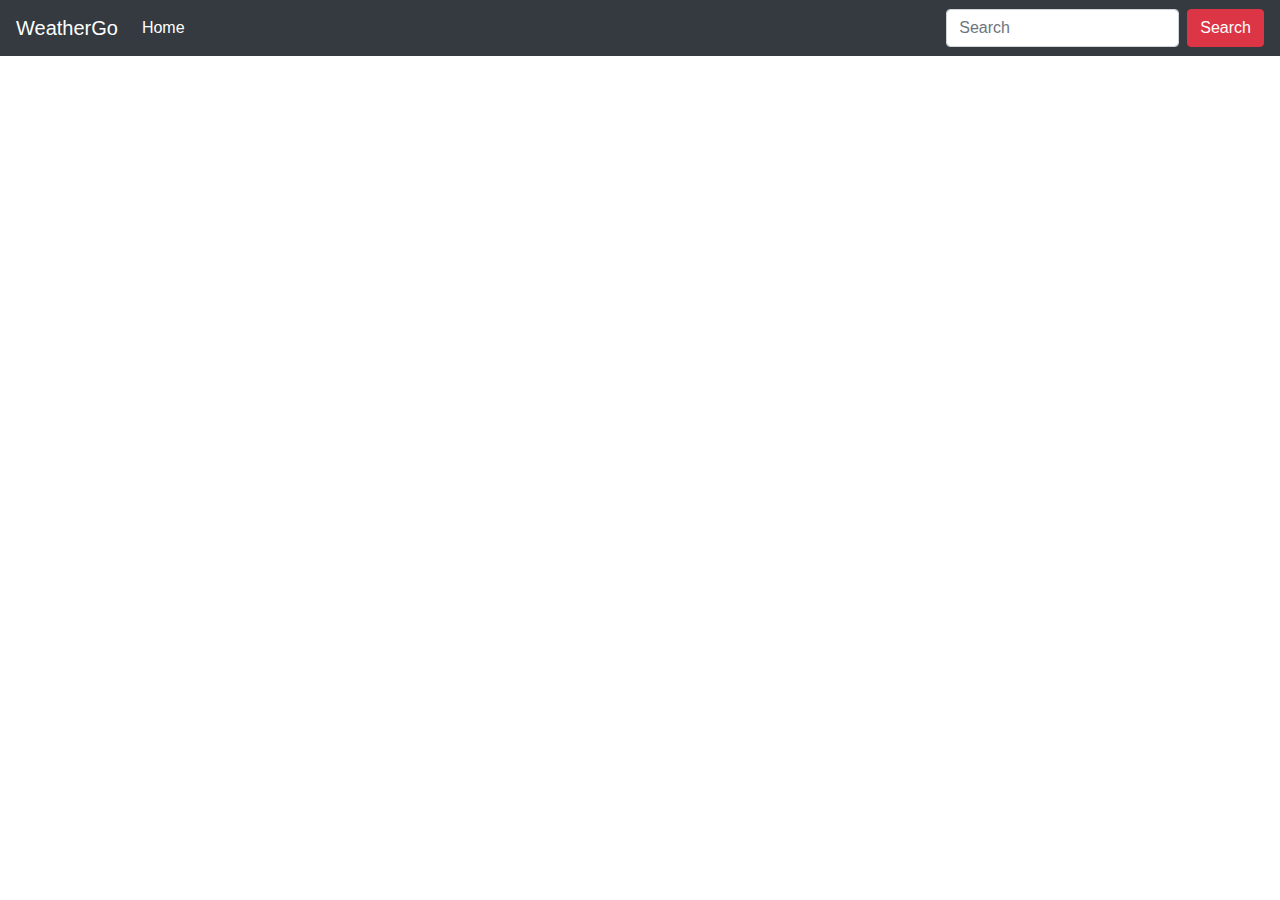
==== index.html @ 45922841 "structing files" ====
<!doctype html>
<html lang="en">
  <head>
    <!-- Required meta tags -->
    <meta charset="utf-8">
    <meta name="viewport" content="width=device-width, initial-scale=1, shrink-to-fit=no">

    <!-- Bootstrap CSS -->
    <link rel="stylesheet" href="https://cdn.jsdelivr.net/npm/bootstrap@4.0.0/dist/css/bootstrap.min.css" integrity="sha384-Gn5384xqQ1aoWXA+058RXPxPg6fy4IWvTNh0E263XmFcJlSAwiGgFAW/dAiS6JXm" crossorigin="anonymous">
    <link rel="stylesheet" href="/css/index.css">
    <link rel="shortcut icon" href="/Images/favIcon.png" type="image/x-icon">
    <title>Live Weather Forcasting</title>
  </head>
  <body>
    <header>
        <nav class="navbar navbar-expand-lg navbar-dark bg-dark">
            <a class="navbar-brand" href="#">WeatherGo</a>
            <button class="navbar-toggler" type="button" data-toggle="collapse" data-target="#navbarSupportedContent" aria-controls="navbarSupportedContent" aria-expanded="false" aria-label="Toggle navigation">
              <span class="navbar-toggler-icon"></span>
            </button>
          
            <div class="collapse navbar-collapse" id="navbarSupportedContent">
              <ul class="navbar-nav mr-auto">
                <li class="nav-item active">
                  <a class="nav-link" href="#">Home <span class="sr-only">(current)</span></a>
                </li>
              </ul>
              <form class="form-inline my-2 my-lg-0">
                <input class="form-control mr-sm-2" type="search" placeholder="Search" aria-label="Search">
                <button class="btn btn-danger my-2 my-sm-0" type="submit">Search</button>
              </form>
            </div>
          </nav>
    </header>
  </body>
    <!-- Optional JavaScript -->
    <!-- jQuery first, then Popper.js, then Bootstrap JS -->
    <script src="/Js/index.js"></script>
    <script src="https://code.jquery.com/jquery-3.2.1.slim.min.js" integrity="sha384-KJ3o2DKtIkvYIK3UENzmM7KCkRr/rE9/Qpg6aAZGJwFDMVNA/GpGFF93hXpG5KkN" crossorigin="anonymous"></script>
    <script src="https://cdn.jsdelivr.net/npm/popper.js@1.12.9/dist/umd/popper.min.js" integrity="sha384-ApNbgh9B+Y1QKtv3Rn7W3mgPxhU9K/ScQsAP7hUibX39j7fakFPskvXusvfa0b4Q" crossorigin="anonymous"></script>
    <script src="https://cdn.jsdelivr.net/npm/bootstrap@4.0.0/dist/js/bootstrap.min.js" integrity="sha384-JZR6Spejh4U02d8jOt6vLEHfe/JQGiRRSQQxSfFWpi1MquVdAyjUar5+76PVCmYl" crossorigin="anonymous"></script>
</html>
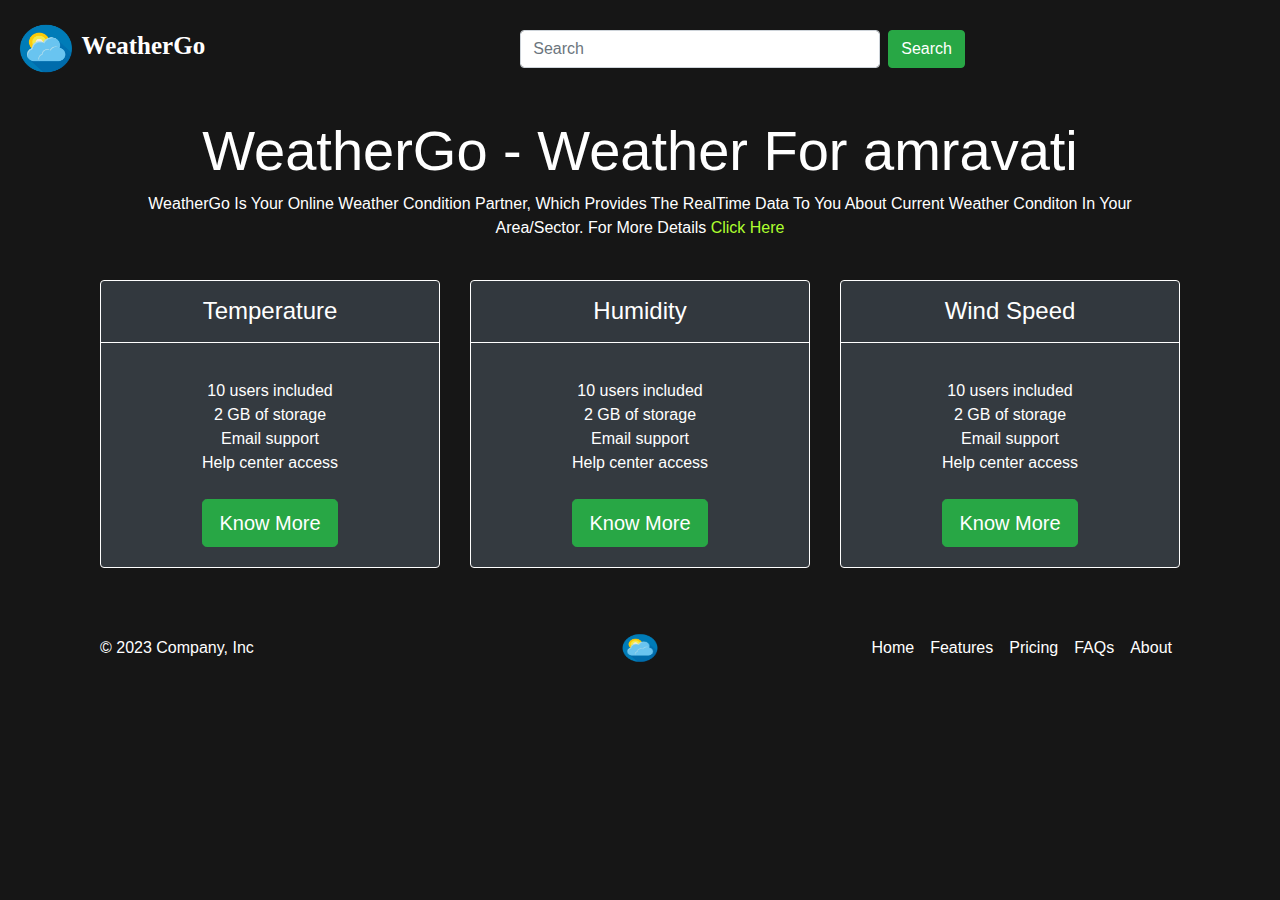
==== commit 7a70d85b: "UI Done" ====
--- a/index.html
+++ b/index.html
@@ -9,29 +9,110 @@
     <link rel="stylesheet" href="https://cdn.jsdelivr.net/npm/bootstrap@4.0.0/dist/css/bootstrap.min.css" integrity="sha384-Gn5384xqQ1aoWXA+058RXPxPg6fy4IWvTNh0E263XmFcJlSAwiGgFAW/dAiS6JXm" crossorigin="anonymous">
     <link rel="stylesheet" href="/css/index.css">
     <link rel="shortcut icon" href="/Images/favIcon.png" type="image/x-icon">
-    <title>Live Weather Forcasting</title>
+    <title>WeatherGo - Live Forcasting & Updates</title>
   </head>
   <body>
     <header>
-        <nav class="navbar navbar-expand-lg navbar-dark bg-dark">
-            <a class="navbar-brand" href="#">WeatherGo</a>
+        <nav class="navbar navbar-expand-lg navbar-dark bg-transparent my-2">
+            <a class="navbar-brand" href="/index.html"><img class="bi me-2" width="60" height="55" src="/Images/favIcon.png" alt=""> <b class="logoText">WeatherGo</b></a>
             <button class="navbar-toggler" type="button" data-toggle="collapse" data-target="#navbarSupportedContent" aria-controls="navbarSupportedContent" aria-expanded="false" aria-label="Toggle navigation">
               <span class="navbar-toggler-icon"></span>
             </button>
-          
-            <div class="collapse navbar-collapse" id="navbarSupportedContent">
-              <ul class="navbar-nav mr-auto">
-                <li class="nav-item active">
-                  <a class="nav-link" href="#">Home <span class="sr-only">(current)</span></a>
-                </li>
-              </ul>
+      
+            <div class="collapse navbar-collapse align-items-center justify-content-center" id="navbarSupportedContent">
               <form class="form-inline my-2 my-lg-0">
-                <input class="form-control mr-sm-2" type="search" placeholder="Search" aria-label="Search">
-                <button class="btn btn-danger my-2 my-sm-0" type="submit">Search</button>
+                <input class="form-control mr-sm-2" style="width: 360px;" type="search" placeholder="Search" aria-label="Search">
+                <button class="btn btn-success my-2 my-sm-0" type="submit">Search</button>
               </form>
             </div>
           </nav>
     </header>
+
+    <section>
+      <div class="container">      
+      <div class="container py-1">
+          <div class="pricing-header p-3 pb-md-4 mx-auto text-center">
+            <h1 class="display-4 fw-normal text-body-emphasis extra0">WeatherGo - Weather For <SPan id="">amravati</SPan></h1>
+            <p class="fs-5 text-body-secondary extra0">WeatherGo Is Your Online Weather Condition Partner, Which Provides The RealTime Data To You About Current Weather Conditon In Your Area/Sector. For More Details <a class="mdet" href="/guide.html">Click Here</a></p>
+          </div>
+      
+        <main>
+          <div class="row row-cols-1 row-cols-md-3 mb-3 text-center">
+            <div class="col">
+              <div class="bg-dark text-white card mb-4 rounded-3 shadow-sm border-white">
+                <div class="card-header py-3 text-bg-primary border-white">
+                  <h4 class="my-0 fw-normal">Temperature</h4>
+                </div>
+                <div class="card-body">
+                  <h1 class="card-title pricing-card-title"><small class="text-body-secondary fw-light"></small></h1>
+                  <ul class="list-unstyled mt-3 mb-4">
+                    <li>10 users included <span id=""></span></li>
+                    <li>2 GB of storage <span id=""></span></li>
+                    <li>Email support <span id=""></span></li>
+                    <li>Help center access <span id=""></span></li>
+                  </ul>
+                  <button type="button" class="w-80 btn btn-lg btn-success">Know More</button>
+                </div>
+              </div>
+            </div>
+            <div class="col">
+              <div class="bg-dark text-white card mb-4 rounded-3 shadow-sm border-white">
+                <div class="card-header py-3 text-bg-primary border-white">
+                  <h4 class="my-0 fw-normal">Humidity</h4>
+                </div>
+                <div class="card-body">
+                  <h1 class="card-title pricing-card-title"><small class="text-body-secondary fw-light"></small></h1>
+                  <ul class="list-unstyled mt-3 mb-4">
+                    <li>10 users included <span id=""></span></li>
+                    <li>2 GB of storage <span id=""></span></li>
+                    <li>Email support <span id=""></span></li>
+                    <li>Help center access <span id=""></span></li>
+                  </ul>
+                  <button type="button" class="w-80 btn btn-lg btn-success">Know More</button>
+                </div>
+              </div>
+            </div>
+            <div class="col">
+              <div class="bg-dark text-white card mb-4 rounded-3 shadow-sm border-white">
+                <div class="card-header py-3 text-bg-primary border-white">
+                  <h4 class="my-0 fw-normal">Wind Speed</h4>
+                </div>
+                <div class="card-body">
+                  <h1 class="card-title pricing-card-title"><small class="text-body-secondary fw-light"></small></h1>
+                  <ul class="list-unstyled mt-3 mb-4">
+                    <li>10 users included <span id=""></span></li>
+                    <li>2 GB of storage <span id=""></span></li>
+                    <li>Email support <span id=""></span></li>
+                    <li>Help center access <span id=""></span></li>
+                  </ul>
+                  <button type="button" class="w-80 btn btn-lg btn-success">Know More</button>
+                </div>
+              </div>
+            </div>
+          </div>
+        </main>
+
+      </div>
+      </div>
+    </section>
+
+    <div class="container">
+      <footer class="d-flex flex-wrap justify-content-between align-items-center py-2 my-2">
+        <p class="col-md-4 mb-0 text-body-secondary extra0">© 2023 Company, Inc</p>
+    
+        <a href="/index.html" class="col-md-4 d-flex align-items-center justify-content-center mb-3 mb-md-0 me-md-auto link-body-emphasis text-decoration-none">
+          <img class="bi me-2" width="40" height="32" src="/Images/favIcon.png" alt="">
+        </a>
+    
+        <ul class="nav col-md-4 justify-content-end">
+          <li class="nav-item"><a href="#" class="nav-link px-2 text-body-secondary extra0 edet">Home</a></li>
+          <li class="nav-item"><a href="#" class="nav-link px-2 text-body-secondary extra0 edet">Features</a></li>
+          <li class="nav-item"><a href="#" class="nav-link px-2 text-body-secondary extra0 edet">Pricing</a></li>
+          <li class="nav-item"><a href="#" class="nav-link px-2 text-body-secondary extra0 edet">FAQs</a></li>
+          <li class="nav-item"><a href="#" class="nav-link px-2 text-body-secondary extra0 edet">About</a></li>
+        </ul>
+      </footer>
+    </div>
   </body>
     <!-- Optional JavaScript -->
     <!-- jQuery first, then Popper.js, then Bootstrap JS -->
--- a/css/index.css
+++ b/css/index.css
@@ -0,0 +1,33 @@
+*{
+    padding: 0;
+    margin: 0;
+}
+
+body{
+    background-color: #161616;
+}
+
+.logoText{
+    font-size: 25px;
+    font-family: Georgia, 'Times New Roman', Times, serif;
+}
+
+.extra0{
+    color: white;
+}
+
+.mdet{
+    cursor: pointer;
+    text-decoration: none;
+    list-style: none;
+    color: greenyellow;
+}
+
+.mdet:hover{
+    color: greenyellow;
+    list-style: none;
+}
+
+.edet:hover{
+    color: greenyellow;
+}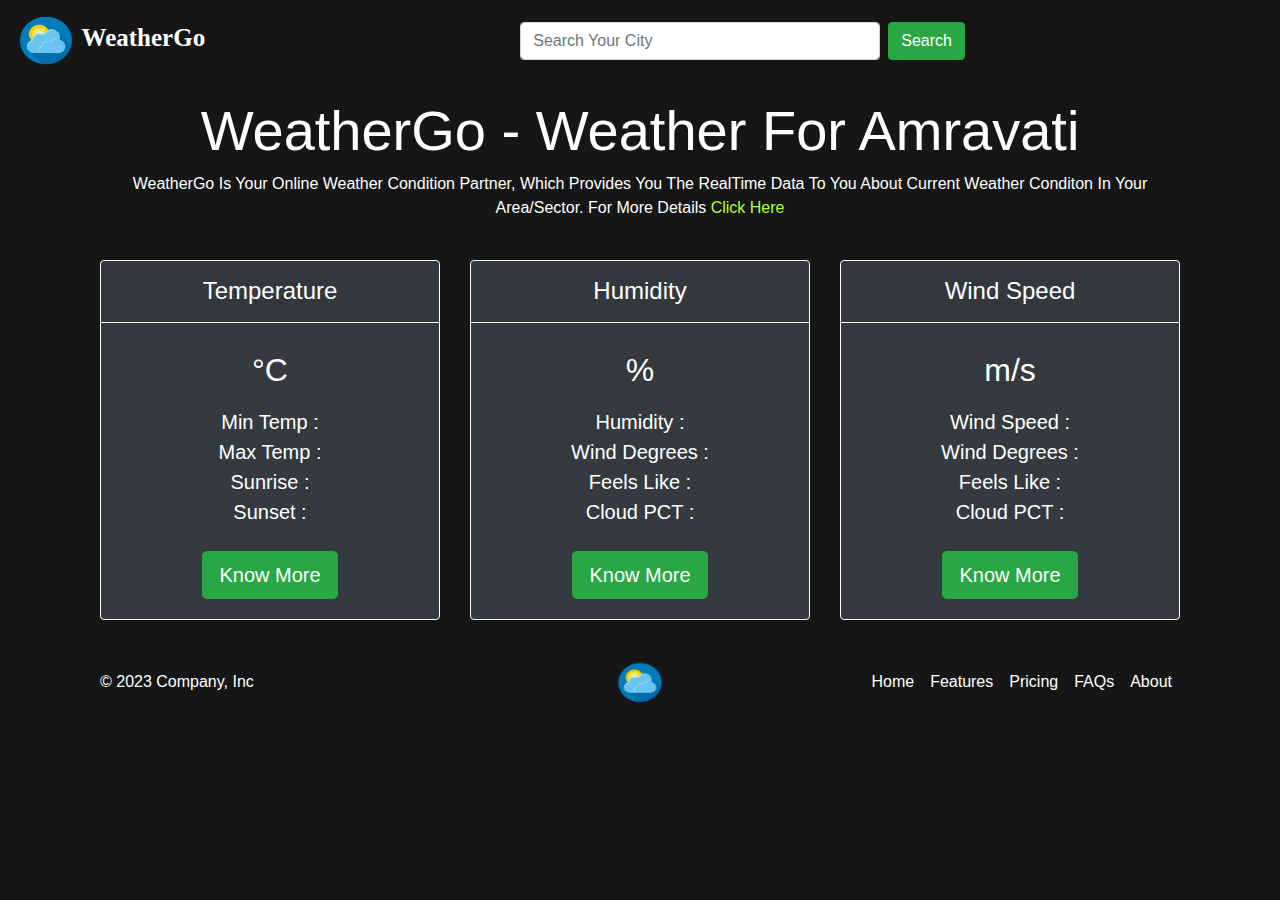
==== commit 79eaf323: "values not populate" ====
--- a/index.html
+++ b/index.html
@@ -13,7 +13,7 @@
   </head>
   <body>
     <header>
-        <nav class="navbar navbar-expand-lg navbar-dark bg-transparent my-2">
+        <nav class="navbar navbar-expand-lg navbar-dark bg-transparent my-0">
             <a class="navbar-brand" href="/index.html"><img class="bi me-2" width="60" height="55" src="/Images/favIcon.png" alt=""> <b class="logoText">WeatherGo</b></a>
             <button class="navbar-toggler" type="button" data-toggle="collapse" data-target="#navbarSupportedContent" aria-controls="navbarSupportedContent" aria-expanded="false" aria-label="Toggle navigation">
               <span class="navbar-toggler-icon"></span>
@@ -21,8 +21,8 @@
       
             <div class="collapse navbar-collapse align-items-center justify-content-center" id="navbarSupportedContent">
               <form class="form-inline my-2 my-lg-0">
-                <input class="form-control mr-sm-2" style="width: 360px;" type="search" placeholder="Search" aria-label="Search">
-                <button class="btn btn-success my-2 my-sm-0" type="submit">Search</button>
+                <input class="form-control mr-sm-2" style="width: 360px;" type="search" placeholder="Search Your City" aria-label="Search" id="city">
+                <button class="btn btn-success my-2 my-sm-0" type="submit" id="submiting">Search</button>
               </form>
             </div>
           </nav>
@@ -30,26 +30,26 @@
 
     <section>
       <div class="container">      
-      <div class="container py-1">
+      <div class="container py-0-">
           <div class="pricing-header p-3 pb-md-4 mx-auto text-center">
-            <h1 class="display-4 fw-normal text-body-emphasis extra0">WeatherGo - Weather For <SPan id="">amravati</SPan></h1>
-            <p class="fs-5 text-body-secondary extra0">WeatherGo Is Your Online Weather Condition Partner, Which Provides The RealTime Data To You About Current Weather Conditon In Your Area/Sector. For More Details <a class="mdet" href="/guide.html">Click Here</a></p>
+            <h1 class="display-4 fw-normal text-body-emphasis extra0">WeatherGo - Weather For <SPan id="cityName"></SPan></h1>
+            <p class="fs-5 text-body-secondary extra0">WeatherGo Is Your Online Weather Condition Partner, Which Provides You The RealTime Data To You About Current Weather Conditon In Your Area/Sector. For More Details <a class="mdet" href="/guide.html">Click Here</a></p>
           </div>
       
         <main>
-          <div class="row row-cols-1 row-cols-md-3 mb-3 text-center">
+          <div class="row row-cols-1 row-cols-md-3 mb-0 text-center">
             <div class="col">
               <div class="bg-dark text-white card mb-4 rounded-3 shadow-sm border-white">
                 <div class="card-header py-3 text-bg-primary border-white">
                   <h4 class="my-0 fw-normal">Temperature</h4>
                 </div>
                 <div class="card-body">
-                  <h1 class="card-title pricing-card-title"><small class="text-body-secondary fw-light"></small></h1>
-                  <ul class="list-unstyled mt-3 mb-4">
-                    <li>10 users included <span id=""></span></li>
-                    <li>2 GB of storage <span id=""></span></li>
-                    <li>Email support <span id=""></span></li>
-                    <li>Help center access <span id=""></span></li>
+                  <h1 class="card-title pricing-card-title"><span id="temp"></span><small class="text-body-secondary fw-light"> &deg;C</small></h1>
+                  <ul class="list-unstyled mt-3 mb-4 ulFont">
+                    <li>Min Temp : <span id="min_temp"></span></li>
+                    <li>Max Temp : <span id="max_temp"></span></li>
+                    <li>Sunrise : <span id="sunrise"></span></li>
+                    <li>Sunset : <span id="sunset"></span></li>
                   </ul>
                   <button type="button" class="w-80 btn btn-lg btn-success">Know More</button>
                 </div>
@@ -61,12 +61,12 @@
                   <h4 class="my-0 fw-normal">Humidity</h4>
                 </div>
                 <div class="card-body">
-                  <h1 class="card-title pricing-card-title"><small class="text-body-secondary fw-light"></small></h1>
-                  <ul class="list-unstyled mt-3 mb-4">
-                    <li>10 users included <span id=""></span></li>
-                    <li>2 GB of storage <span id=""></span></li>
-                    <li>Email support <span id=""></span></li>
-                    <li>Help center access <span id=""></span></li>
+                  <h1 class="card-title pricing-card-title"><span id="humidity1"></span><small class="text-body-secondary fw-light"> %</small></h1>
+                  <ul class="list-unstyled mt-3 mb-4 ulFont">
+                    <li>Humidity : <span id="humidity"></span></li>
+                    <li>Wind Degrees : <span id="wind_degrees1"></span></li>
+                    <li>Feels Like : <span id="feels_like"></span></li>
+                    <li>Cloud PCT : <span id="cloud_pct"></span></li>
                   </ul>
                   <button type="button" class="w-80 btn btn-lg btn-success">Know More</button>
                 </div>
@@ -78,12 +78,12 @@
                   <h4 class="my-0 fw-normal">Wind Speed</h4>
                 </div>
                 <div class="card-body">
-                  <h1 class="card-title pricing-card-title"><small class="text-body-secondary fw-light"></small></h1>
-                  <ul class="list-unstyled mt-3 mb-4">
-                    <li>10 users included <span id=""></span></li>
-                    <li>2 GB of storage <span id=""></span></li>
-                    <li>Email support <span id=""></span></li>
-                    <li>Help center access <span id=""></span></li>
+                  <h1 class="card-title pricing-card-title"><span id="wind_speed1"></span><small class="text-body-secondary fw-light"> m/s</small></h1>
+                  <ul class="list-unstyled mt-3 mb-4 ulFont">
+                    <li>Wind Speed : <span id="wind_speed"></span></li>
+                    <li>Wind Degrees : <span id="wind_degrees"></span></li>
+                    <li>Feels Like : <span id="feels_like1"></span></li>
+                    <li>Cloud PCT : <span id="cloud_pct1"></span></li>
                   </ul>
                   <button type="button" class="w-80 btn btn-lg btn-success">Know More</button>
                 </div>
@@ -101,7 +101,7 @@
         <p class="col-md-4 mb-0 text-body-secondary extra0">© 2023 Company, Inc</p>
     
         <a href="/index.html" class="col-md-4 d-flex align-items-center justify-content-center mb-3 mb-md-0 me-md-auto link-body-emphasis text-decoration-none">
-          <img class="bi me-2" width="40" height="32" src="/Images/favIcon.png" alt="">
+          <img class="bi me-2" width="50" height="45" src="/Images/favIcon.png" alt="">
         </a>
     
         <ul class="nav col-md-4 justify-content-end">
--- a/css/index.css
+++ b/css/index.css
@@ -30,4 +30,12 @@
 
 .edet:hover{
     color: greenyellow;
-}+}
+
+.ulFont{
+    font-size: 20px;
+    align-items: flex-start;
+    justify-content: flex-start;
+}
+
+/* ................................................................................ */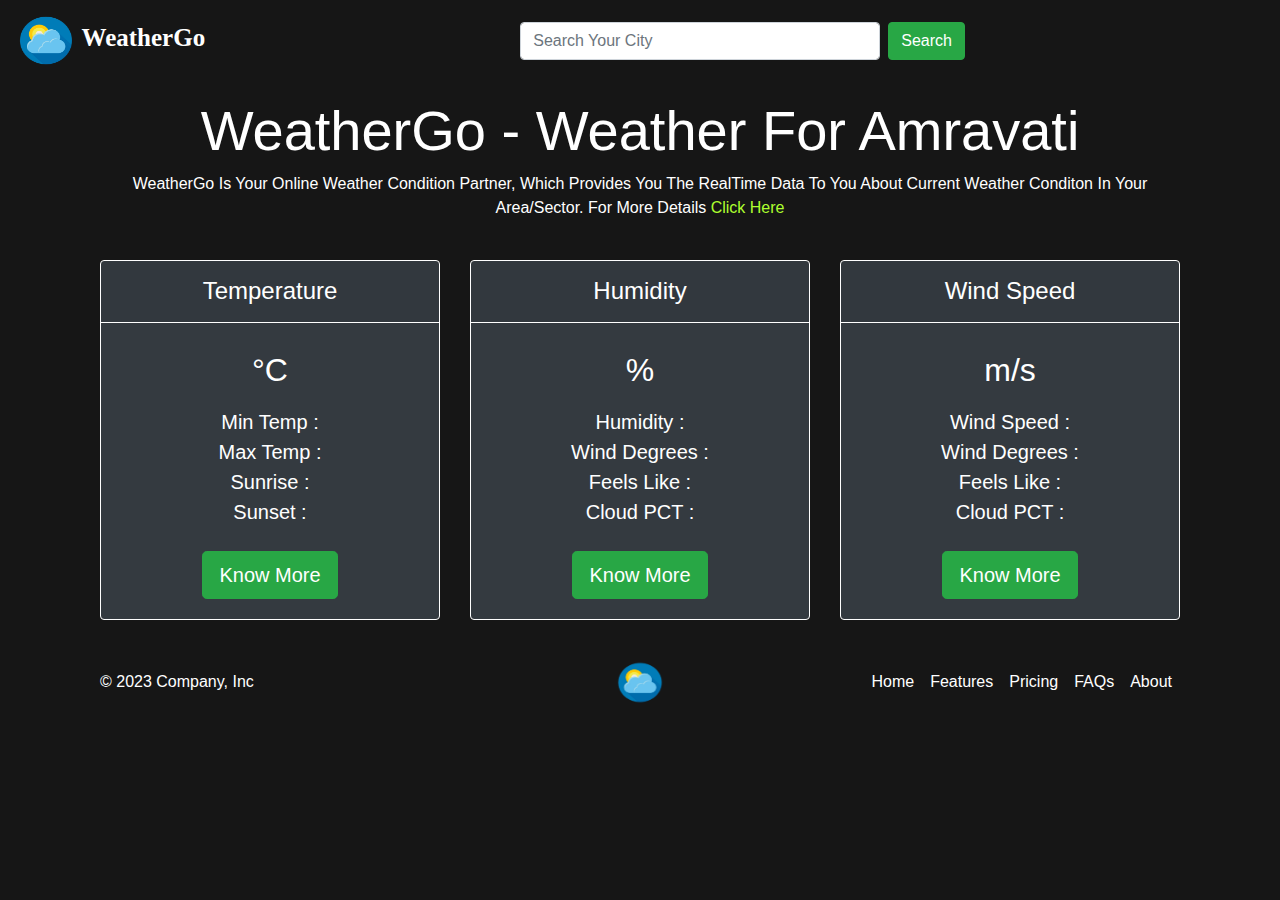
==== commit 81345c55: "structuring files for GitHub pages" ====
--- a/index.html
+++ b/index.html
@@ -7,14 +7,14 @@
 
     <!-- Bootstrap CSS -->
     <link rel="stylesheet" href="https://cdn.jsdelivr.net/npm/bootstrap@4.0.0/dist/css/bootstrap.min.css" integrity="sha384-Gn5384xqQ1aoWXA+058RXPxPg6fy4IWvTNh0E263XmFcJlSAwiGgFAW/dAiS6JXm" crossorigin="anonymous">
-    <link rel="stylesheet" href="/css/index.css">
-    <link rel="shortcut icon" href="/Images/favIcon.png" type="image/x-icon">
+    <link rel="stylesheet" href="/index.css">
+    <link rel="shortcut icon" href="/favIcon.png" type="image/x-icon">
     <title>WeatherGo - Live Forcasting & Updates</title>
   </head>
   <body>
     <header>
         <nav class="navbar navbar-expand-lg navbar-dark bg-transparent my-0">
-            <a class="navbar-brand" href="/index.html"><img class="bi me-2" width="60" height="55" src="/Images/favIcon.png" alt=""> <b class="logoText">WeatherGo</b></a>
+            <a class="navbar-brand" href="/index.html"><img class="bi me-2" width="60" height="55" src="/favIcon.png" alt=""> <b class="logoText">WeatherGo</b></a>
             <button class="navbar-toggler" type="button" data-toggle="collapse" data-target="#navbarSupportedContent" aria-controls="navbarSupportedContent" aria-expanded="false" aria-label="Toggle navigation">
               <span class="navbar-toggler-icon"></span>
             </button>
@@ -101,7 +101,7 @@
         <p class="col-md-4 mb-0 text-body-secondary extra0">© 2023 Company, Inc</p>
     
         <a href="/index.html" class="col-md-4 d-flex align-items-center justify-content-center mb-3 mb-md-0 me-md-auto link-body-emphasis text-decoration-none">
-          <img class="bi me-2" width="50" height="45" src="/Images/favIcon.png" alt="">
+          <img class="bi me-2" width="50" height="45" src="/favIcon.png" alt="">
         </a>
     
         <ul class="nav col-md-4 justify-content-end">
@@ -116,7 +116,7 @@
   </body>
     <!-- Optional JavaScript -->
     <!-- jQuery first, then Popper.js, then Bootstrap JS -->
-    <script src="/Js/index.js"></script>
+    <script src="/index.js"></script>
     <script src="https://code.jquery.com/jquery-3.2.1.slim.min.js" integrity="sha384-KJ3o2DKtIkvYIK3UENzmM7KCkRr/rE9/Qpg6aAZGJwFDMVNA/GpGFF93hXpG5KkN" crossorigin="anonymous"></script>
     <script src="https://cdn.jsdelivr.net/npm/popper.js@1.12.9/dist/umd/popper.min.js" integrity="sha384-ApNbgh9B+Y1QKtv3Rn7W3mgPxhU9K/ScQsAP7hUibX39j7fakFPskvXusvfa0b4Q" crossorigin="anonymous"></script>
     <script src="https://cdn.jsdelivr.net/npm/bootstrap@4.0.0/dist/js/bootstrap.min.js" integrity="sha384-JZR6Spejh4U02d8jOt6vLEHfe/JQGiRRSQQxSfFWpi1MquVdAyjUar5+76PVCmYl" crossorigin="anonymous"></script>
--- a/index.css
+++ b/index.css
@@ -0,0 +1,41 @@
+*{
+    padding: 0;
+    margin: 0;
+}
+
+body{
+    background-color: #161616;
+}
+
+.logoText{
+    font-size: 25px;
+    font-family: Georgia, 'Times New Roman', Times, serif;
+}
+
+.extra0{
+    color: white;
+}
+
+.mdet{
+    cursor: pointer;
+    text-decoration: none;
+    list-style: none;
+    color: greenyellow;
+}
+
+.mdet:hover{
+    color: greenyellow;
+    list-style: none;
+}
+
+.edet:hover{
+    color: greenyellow;
+}
+
+.ulFont{
+    font-size: 20px;
+    align-items: flex-start;
+    justify-content: flex-start;
+}
+
+/* ................................................................................ */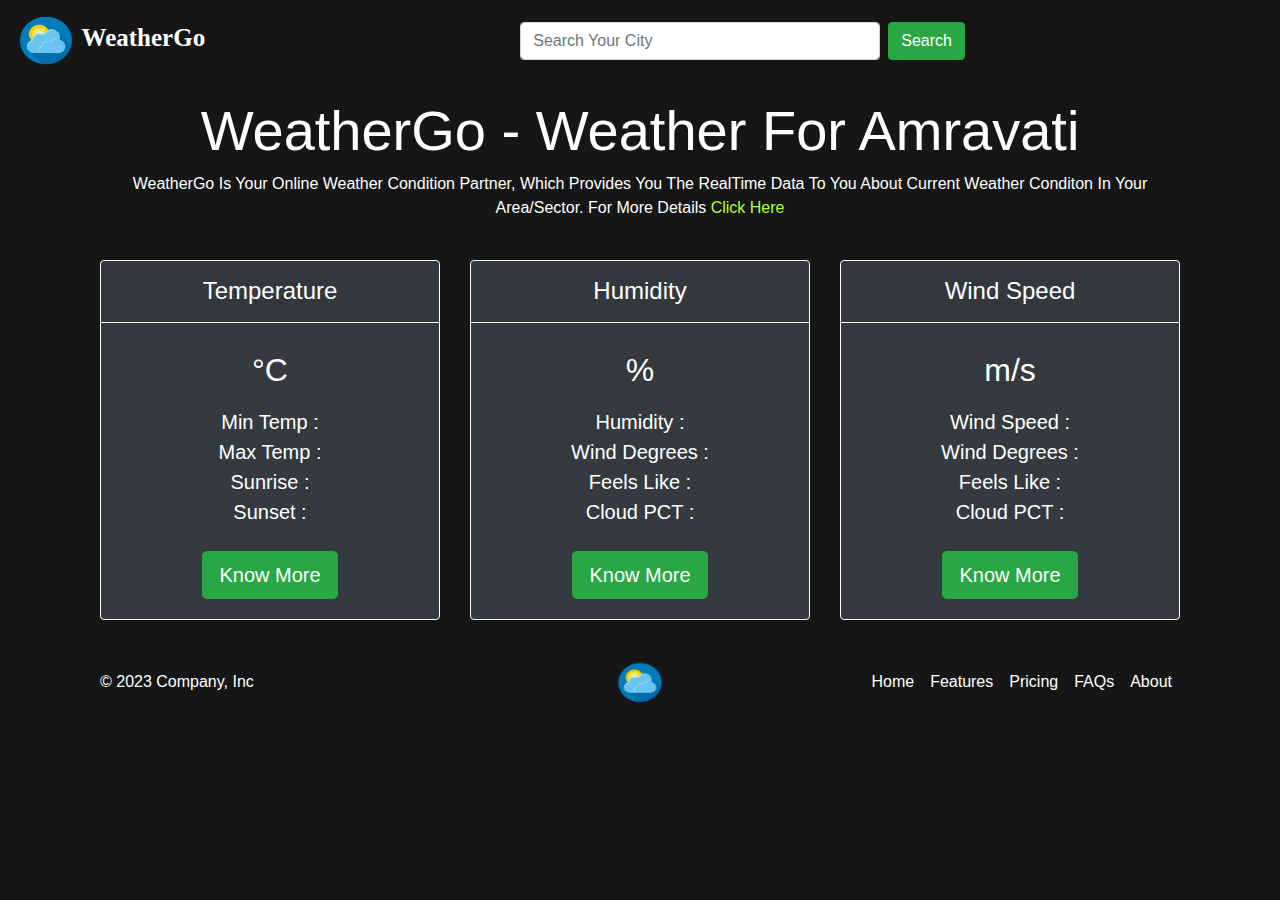
==== commit 20c08996: "deStructuring files again" ====
--- a/index.html
+++ b/index.html
@@ -7,14 +7,14 @@
 
     <!-- Bootstrap CSS -->
     <link rel="stylesheet" href="https://cdn.jsdelivr.net/npm/bootstrap@4.0.0/dist/css/bootstrap.min.css" integrity="sha384-Gn5384xqQ1aoWXA+058RXPxPg6fy4IWvTNh0E263XmFcJlSAwiGgFAW/dAiS6JXm" crossorigin="anonymous">
-    <link rel="stylesheet" href="/index.css">
-    <link rel="shortcut icon" href="/favIcon.png" type="image/x-icon">
+    <link rel="stylesheet" href="/CSS/index.css">
+    <link rel="shortcut icon" href="/Images/favIcon.png" type="image/x-icon">
     <title>WeatherGo - Live Forcasting & Updates</title>
   </head>
   <body>
     <header>
         <nav class="navbar navbar-expand-lg navbar-dark bg-transparent my-0">
-            <a class="navbar-brand" href="/index.html"><img class="bi me-2" width="60" height="55" src="/favIcon.png" alt=""> <b class="logoText">WeatherGo</b></a>
+            <a class="navbar-brand" href="/index.html"><img class="bi me-2" width="60" height="55" src="/Images/favIcon.png" alt=""> <b class="logoText">WeatherGo</b></a>
             <button class="navbar-toggler" type="button" data-toggle="collapse" data-target="#navbarSupportedContent" aria-controls="navbarSupportedContent" aria-expanded="false" aria-label="Toggle navigation">
               <span class="navbar-toggler-icon"></span>
             </button>
@@ -101,7 +101,7 @@
         <p class="col-md-4 mb-0 text-body-secondary extra0">© 2023 Company, Inc</p>
     
         <a href="/index.html" class="col-md-4 d-flex align-items-center justify-content-center mb-3 mb-md-0 me-md-auto link-body-emphasis text-decoration-none">
-          <img class="bi me-2" width="50" height="45" src="/favIcon.png" alt="">
+          <img class="bi me-2" width="50" height="45" src="Images/favIcon.png" alt="">
         </a>
     
         <ul class="nav col-md-4 justify-content-end">
@@ -116,7 +116,7 @@
   </body>
     <!-- Optional JavaScript -->
     <!-- jQuery first, then Popper.js, then Bootstrap JS -->
-    <script src="/index.js"></script>
+    <script src="/Js/index.js"></script>
     <script src="https://code.jquery.com/jquery-3.2.1.slim.min.js" integrity="sha384-KJ3o2DKtIkvYIK3UENzmM7KCkRr/rE9/Qpg6aAZGJwFDMVNA/GpGFF93hXpG5KkN" crossorigin="anonymous"></script>
     <script src="https://cdn.jsdelivr.net/npm/popper.js@1.12.9/dist/umd/popper.min.js" integrity="sha384-ApNbgh9B+Y1QKtv3Rn7W3mgPxhU9K/ScQsAP7hUibX39j7fakFPskvXusvfa0b4Q" crossorigin="anonymous"></script>
     <script src="https://cdn.jsdelivr.net/npm/bootstrap@4.0.0/dist/js/bootstrap.min.js" integrity="sha384-JZR6Spejh4U02d8jOt6vLEHfe/JQGiRRSQQxSfFWpi1MquVdAyjUar5+76PVCmYl" crossorigin="anonymous"></script>
--- a/CSS/index.css
+++ b/CSS/index.css
@@ -0,0 +1,41 @@
+*{
+    padding: 0;
+    margin: 0;
+}
+
+body{
+    background-color: #161616;
+}
+
+.logoText{
+    font-size: 25px;
+    font-family: Georgia, 'Times New Roman', Times, serif;
+}
+
+.extra0{
+    color: white;
+}
+
+.mdet{
+    cursor: pointer;
+    text-decoration: none;
+    list-style: none;
+    color: greenyellow;
+}
+
+.mdet:hover{
+    color: greenyellow;
+    list-style: none;
+}
+
+.edet:hover{
+    color: greenyellow;
+}
+
+.ulFont{
+    font-size: 20px;
+    align-items: flex-start;
+    justify-content: flex-start;
+}
+
+/* ................................................................................ */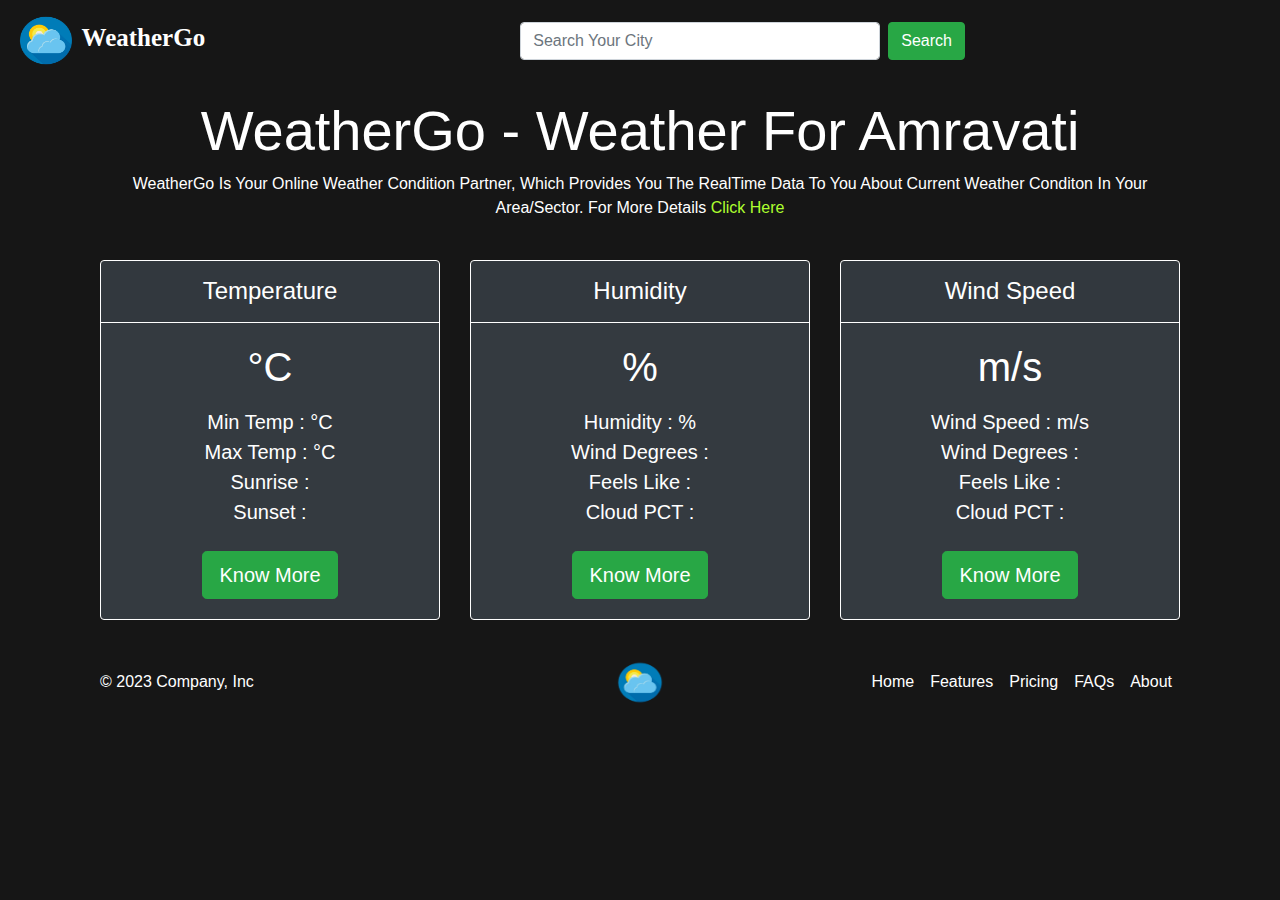
==== commit 71d47522: "tiny bug fix" ====
--- a/index.html
+++ b/index.html
@@ -44,10 +44,10 @@
                   <h4 class="my-0 fw-normal">Temperature</h4>
                 </div>
                 <div class="card-body">
-                  <h1 class="card-title pricing-card-title"><span id="temp"></span><small class="text-body-secondary fw-light"> &deg;C</small></h1>
+                  <h1 class="card-title pricing-card-title"><span id="temp"></span><bigger class="text-body-secondary fw-light"> &deg;C</bigger></h1>
                   <ul class="list-unstyled mt-3 mb-4 ulFont">
-                    <li>Min Temp : <span id="min_temp"></span></li>
-                    <li>Max Temp : <span id="max_temp"></span></li>
+                    <li>Min Temp : <span id="min_temp"></span> &deg;C</li>
+                    <li>Max Temp : <span id="max_temp"></span> &deg;C</li>
                     <li>Sunrise : <span id="sunrise"></span></li>
                     <li>Sunset : <span id="sunset"></span></li>
                   </ul>
@@ -61,9 +61,9 @@
                   <h4 class="my-0 fw-normal">Humidity</h4>
                 </div>
                 <div class="card-body">
-                  <h1 class="card-title pricing-card-title"><span id="humidity1"></span><small class="text-body-secondary fw-light"> %</small></h1>
+                  <h1 class="card-title pricing-card-title"><span id="humidity1"></span><bigger class="text-body-secondary fw-light"> %</bigger></h1>
                   <ul class="list-unstyled mt-3 mb-4 ulFont">
-                    <li>Humidity : <span id="humidity"></span></li>
+                    <li>Humidity : <span id="humidity"></span> %</li>
                     <li>Wind Degrees : <span id="wind_degrees1"></span></li>
                     <li>Feels Like : <span id="feels_like"></span></li>
                     <li>Cloud PCT : <span id="cloud_pct"></span></li>
@@ -78,9 +78,9 @@
                   <h4 class="my-0 fw-normal">Wind Speed</h4>
                 </div>
                 <div class="card-body">
-                  <h1 class="card-title pricing-card-title"><span id="wind_speed1"></span><small class="text-body-secondary fw-light"> m/s</small></h1>
+                  <h1 class="card-title pricing-card-title"><span id="wind_speed1"></span><bigger class="text-body-secondary fw-light"> m/s</bigger></h1>
                   <ul class="list-unstyled mt-3 mb-4 ulFont">
-                    <li>Wind Speed : <span id="wind_speed"></span></li>
+                    <li>Wind Speed : <span id="wind_speed"></span> m/s</li>
                     <li>Wind Degrees : <span id="wind_degrees"></span></li>
                     <li>Feels Like : <span id="feels_like1"></span></li>
                     <li>Cloud PCT : <span id="cloud_pct1"></span></li>
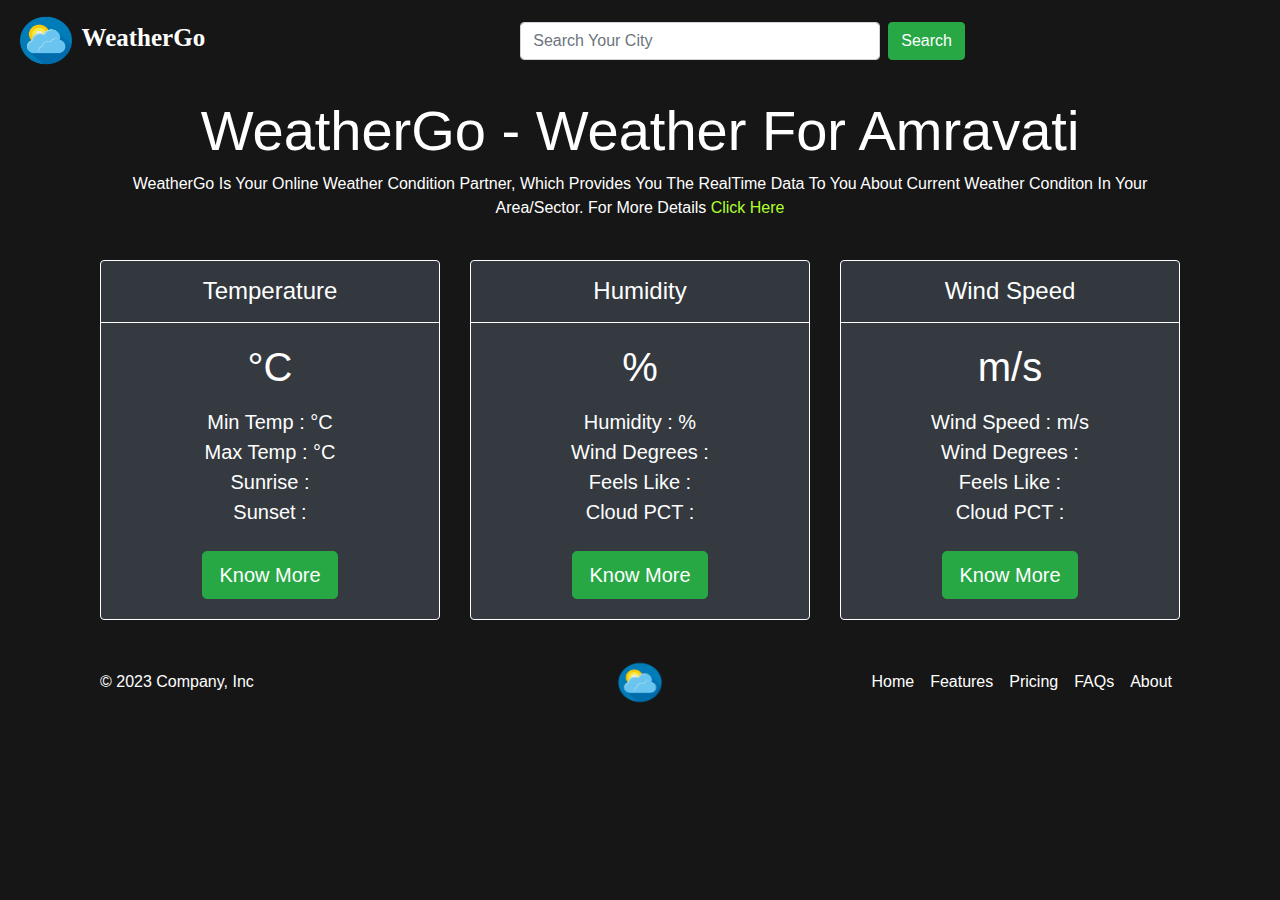
==== commit 061fbb4f: "Guide page update" ====
--- a/index.html
+++ b/index.html
@@ -30,7 +30,7 @@
 
     <section>
       <div class="container">      
-      <div class="container py-0-">
+      <div class="container py-0">
           <div class="pricing-header p-3 pb-md-4 mx-auto text-center">
             <h1 class="display-4 fw-normal text-body-emphasis extra0">WeatherGo - Weather For <SPan id="cityName"></SPan></h1>
             <p class="fs-5 text-body-secondary extra0">WeatherGo Is Your Online Weather Condition Partner, Which Provides You The RealTime Data To You About Current Weather Conditon In Your Area/Sector. For More Details <a class="mdet" href="/guide.html">Click Here</a></p>
